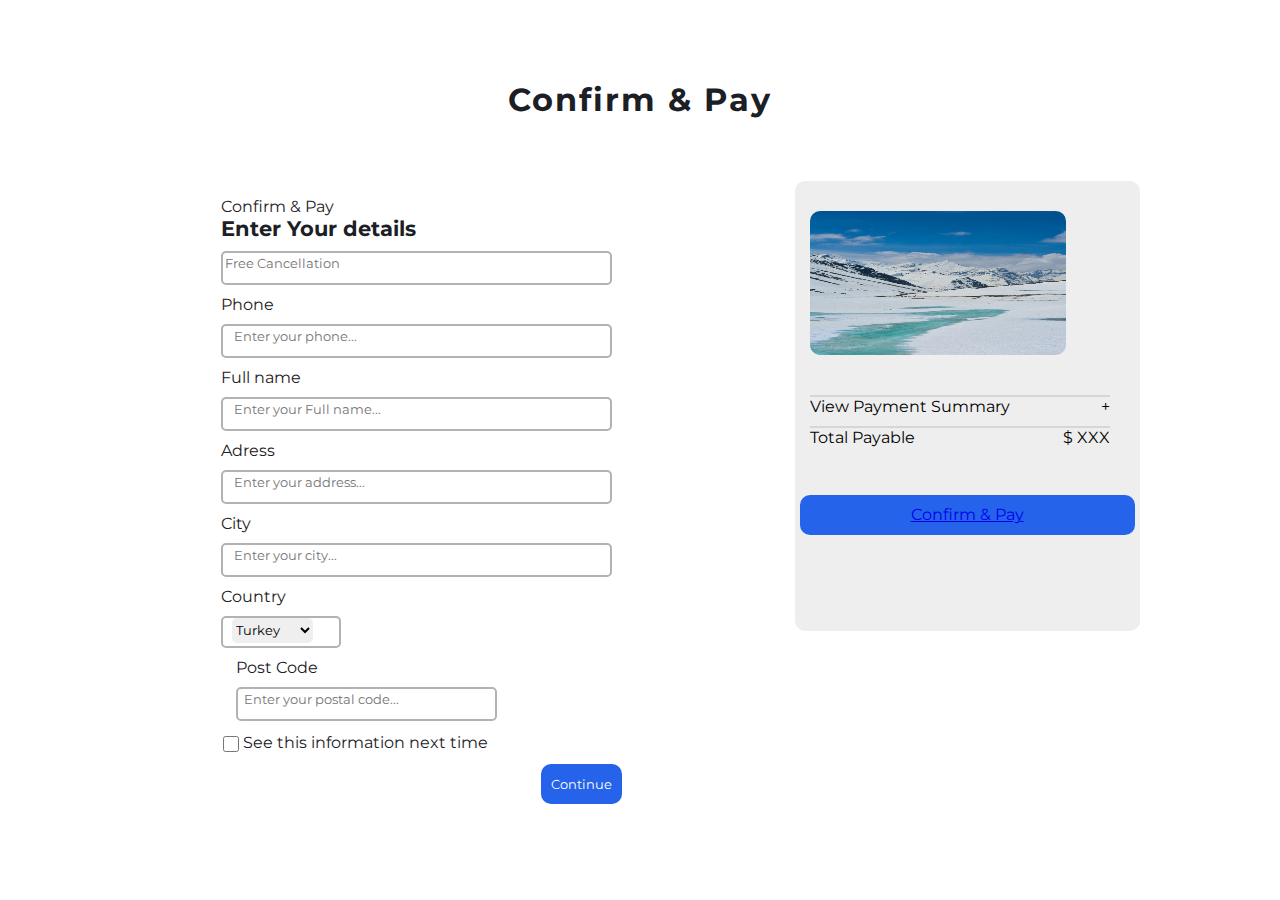
==== payment.html @ 7763e9ba "Initial Commit" ====
<!DOCTYPE html>
<html lang="en">
  <head>
    <meta charset="UTF-8" />
    <meta http-equiv="X-UA-Compatible" content="IE=edge" />
    <meta name="viewport" content="width=device-width, initial-scale=1.0" />
    <!-- CdnJs fontAwesome -->
    <link
      rel="stylesheet"
      href="https://cdnjs.cloudflare.com/ajax/libs/font-awesome/6.0.0/css/all.min.css"
      integrity="sha512-9usAa10IRO0HhonpyAIVpjrylPvoDwiPUiKdWk5t3PyolY1cOd4DSE0Ga+ri4AuTroPR5aQvXU9xC6qOPnzFeg=="
      crossorigin="anonymous"
      referrerpolicy="no-referrer"
    />
    <link rel="stylesheet" href="./payment.css" />
    <title>CheckOut Page</title>
  </head>
  <body>
    <div class="container">
      <!-- title -->
      <header class="title">
        <h1>Confirm & Pay</h1>
      </header>
      <!-- main div  -->
      <main class="inputForm">
        <form action="mailto:sibayanmisra2002@gmail.com" method="post">
          <div class="inputFormLR">
            <!-- leftFormDiv -->
            <div class="inputForm-left">
              <h>Confirm & Pay</h1>
              <!-- left div upside forms -->
              <h4>Enter Your details</h4>
              <div class="inputForm-left-contactInfo">
                <div class="inputField">
                  <input
                    type="text"
                    name="text"
                    id="text"
                    class="text"
                    placeholder="Free Cancellation"
                    required
                  />
                </div>

                <label for="tel">Phone</label>
                <div class="inputField">
                  <img class="img-mini" src="./img/phone-solid.svg" alt="" />
                  <input
                    type="tel"
                    name="tel"
                    id="tel"
                    placeholder="Enter your phone..."
                    required
                  />
                </div>
              </div>
              <!-- left div downside forms -->
              
              <div class="inputForm-left-shippingAdress">
                <label for="fullname">Full name</label>
                <div class="inputField">
                  <img class="img-mini" src="./img/user-solid.svg" alt="" />
                  <input
                    type="text"
                    name="fullname"
                    id="fullname"
                    placeholder="Enter your Full name..."
                    required
                  />
                </div>
                <label for="address">Adress</label>
                <div class="inputField">
                  <img
                    class="img-mini"
                    src="./img/house-chimney-solid.svg"
                    alt=""
                  />
                  <input
                    type="text"
                    name="adress"
                    id="address"
                    placeholder="Enter your address..."
                    required
                  />
                </div>
                <label for="city">City</label>
                <div class="inputField">
                  <img class="img-mini" src="./img/city-solid.svg" alt="" />
                  <input
                    type="text"
                    name="city"
                    id="city"
                    placeholder="Enter your city..."
                    required
                  />
                </div>
                <!-- dropDownList and post code -->
                <div class="leftDownside-last">
                  <div class="dropDownList">
                    <label for="country">Country</label>
                    <div class="inputField selectCountry">
                      <img
                        class="img-mini"
                        src="./img/earth-europe-solid.svg"
                        alt=""
                      />
                      <select name="country" id="country" required>
                        <option value="turkey" selected>Turkey</option>
                        <option value="germany">Germany</option>
                        <option value="belgium">Belgium</option>
                      </select>
                    </div>
                  </div>
                  <div class="postCodeDiv">
                    <label for="postcode">Post Code</label>
                    <div class="inputField postCode">
                      <img src="" alt="" />

                      <input
                        type="number"
                        min="1"
                        name="postcode"
                        id="postcode"
                        placeholder="Enter your postal code..."
                        required
                      />
                    </div>
                  </div>
                </div>
                <div class="checkLeftDown">
                  <input type="checkbox" name="information" id="information" />
                  <label class="information" for="information"
                    >See this information next time</label
                  >
                </div>

                <!-- button submit  -->
                <div class="btn">
                  <button class="btnSubmit" type="submit">Continue</button>
                </div>
              </div>
            </div>
            <!-- RightFormDiv -->
            <div class="inputForm-right">
              <!-- 1st product -->
              <div class="rightCardProduct">
                <img
                  class="imgProducts"
                  src="./images/checkout.jpg"
                  alt="backpack"
                />
              </div>

              <div class="shippingAndTotal">
                <div class="shipping">
                  <span>View Payment Summary</span> <span> +</span>
                </div>

                <div class="shipping">
                  <span>Total Payable</span>
                  <span class="totalPriceUser">
                    <span>$</span>
                    XXX</span>
                </div>
                <div class="button">
                  <a href="#" class="signup">Confirm & Pay</a>
                </div>
              </div>
            </div>
          </div>
        </form>
      </main>
    </div>
    <script src="./payment.js"></script>
  </body>
</html>
---- payment.css ----
@import url("https://fonts.googleapis.com/css2?family=Montserrat:wght@300&display=swap");
* {
  margin: 0;
  padding: 0;
  box-sizing: border-box;
  font-family: "Montserrat", sans-serif;
}

body {
  width: 100vw;
  height: 100vh;
  display: flex;
  align-items: center;
  justify-content: center;
}

.title {
  width: 100%;
  letter-spacing: 2px;
  padding: 1rem;
}
.container {
  width: 100%;
  padding: 2rem;
  display: flex;
  text-align: center;
  align-items: center;
  justify-content: center;
  flex-direction: column;
  color: #1C2024;

}
.button{
    padding: 10px;
  margin-top: 3rem;
  border: none;
  border-radius: 10px;
  height: 40px;
    background: #2563eb;
    color: white;
}
.inputForm {
  width: 100%;
  display: flex;
  justify-content: center;
}
.inputFormLR {
  display: flex;
  padding: 1rem 4rem;
  width: 100%;
  gap: 10rem;
}
.inputForm-left {
  width: 50%;
  padding: 1rem 5rem;
  text-align: start;
}
.inputForm-right {
  width: 50%;
}
.inputForm-left-contactInfo {
  display: flex;
  flex-direction: column;
}
.inputForm-left-shippingAdress {
  display: flex;
  flex-direction: column;
}
.img-mini {
  margin-top: 5px;
  margin-left: 5px;
  width: 20px;
  opacity: 0.5;
}
.inputField {
  border: 2px rgba(0, 0, 0, 0.3) solid;
  border-radius: 5px;
  width: 117%;
  margin-bottom: 10px;
}
input {
  width: 80%;
  border: none;
  outline: none;
  height: 20px;
  vertical-align: middle;
  margin-bottom: 10px;
  margin-left: 2px;
}
.leftDownside-last {
  display: flex;
  flex-direction: row;
  margin-bottom: 2px;
  flex-wrap: wrap;
}
.dropDownList {
  display: flex;
  flex-direction: column;
  width: 40%;
}
.postCodeDiv {
  display: flex;
  flex-direction: column;
  margin-left: 15px;
  vertical-align: super;
}
select {
  height: 25px;
  outline: none;
  border: 2px rgba(0, 0, 0, 0.3) solid;
  border-radius: 5px;
}
#information {
  width: 5%;
  vertical-align: baseline;
}
.information {
  vertical-align: super;
  text-align: center;
}
.inputForm-right {
  background-color: #eeeeee;
  width: 350px;
  height: 450px;
  border-radius: 10px;
  padding: 5px;
}

.btn {
  width: 150%;
  text-align: end;
}

.btnSubmit {
  padding: 10px;
  margin-right: 100px;
  border: none;
  border-radius: 10px;
  height: 40px;
    background: #2563eb;
    color: white;
}
.btnSubmit:active {
  transform: scale(0.99);
  cursor: pointer;
}
.btnSubmit:hover {
  cursor: pointer;
  background-color: rgb(248, 138, 98);
}
.button:hover {
    cursor: pointer;
    background-color: rgb(248, 138, 98);
  }
.imgProducts {
  width: 16em;
  height: 9em;
  margin-top: 15px;
  border-radius: 10px;
  justify-content: flex-start;
}
label {
  margin-bottom: 10px;
}
.postCode {
  width: 135%;
}
.rightCardProduct {
  display: flex;
  flex-direction: row;
  margin-top: 10px;
  margin-left: 10px;
}
.overline {
  text-decoration: line-through;
}
h4 {
  margin-bottom: 10px;
  font-size: 1.3rem;
}
.orangeColor {
  color: rgb(216, 99, 56);
  padding-right: 10px;
}
.productBtnCount {
  display: flex;
  flex-direction: row;
  width: 70px;
  justify-content: space-between;
  outline: 1px solid grey;
  outline-offset: 5px;
  border-radius: 2px;
}
.countRight {
  width: 20px;
  background-color: rgb(182, 179, 179);
  cursor: pointer;
  border-radius: 5px;
}
.countLeft {
  width: 20px;
  background-color: rgb(182, 179, 179);
  cursor: pointer;
  border-radius: 5px;
}
.countRight:active {
  transform: scale(0.9);
}
.countLeft:active {
  transform: scale(0.9);
}
.productRightSide {
  margin-left: 10px;
}
.productRightSide > div {
  margin: 15px 10px 25px;
}
.shipping {
  display: flex;
  justify-content: space-between;
  border-top: 2px rgb(216, 213, 213) solid;
  width: 300px;
  margin-left: 10px;
  margin-top: 10px;
  color: rgb(0, 0, 0);
}
h1 {
  margin-bottom: 30px;
}
.shippingAndTotal {
  margin-top: 40px;
}

select {
  border: none;
  vertical-align: super;
}
.selectCountry {
  width: 120px;
}

@media screen and (max-width: 768px) {
  body {
    height: auto;
  }
  .inputFormLR {
    flex-wrap: wrap-reverse;
    padding: 0 5rem;
    gap: 2rem;
  }

  .inputForm-left {
    width: 95%;
    padding: 1rem 5rem;
    text-align: start;
  }
  .inputForm-right {
    width: 100%;
    display: flex;
    flex-direction: column;
    align-items: center;
  }

  .leftDownside-last {
    width: 100%;
    display: flex;
    flex-wrap: wrap;
    justify-content: center;
    align-items: center;
  }

  .dropDownList {
    width: 100%;
  }

  .postCodeDiv {
    width: 100%;
    margin-left: 0px;
  }

  .postCode {
    width: 100%;
  }

  .btn {
    width: auto;
    text-align: start;
  }
}

@media screen and (max-width: 600px) {
  body {
    height: auto;
  }
  .inputFormLR {
    flex-wrap: wrap-reverse;
    padding: 0 5rem;
    gap: 2rem;
  }

  .inputForm-left {
    width: 90%;
    padding: 1rem 5rem;
    text-align: start;
  }
  .inputForm-right {
    width: 100%;
    display: flex;
    flex-direction: column;
    align-items: center;
  }

  .leftDownside-last {
    width: 100%;
    display: flex;
    flex-wrap: wrap;
    justify-content: center;
    align-items: center;
  }

  .dropDownList {
    width: 100%;
  }

  .postCodeDiv {
    width: 100%;
    margin-left: 0px;
  }

  .postCode {
    width: 100%;
  }

  .btn {
    width: auto;
    text-align: start;
  }
}
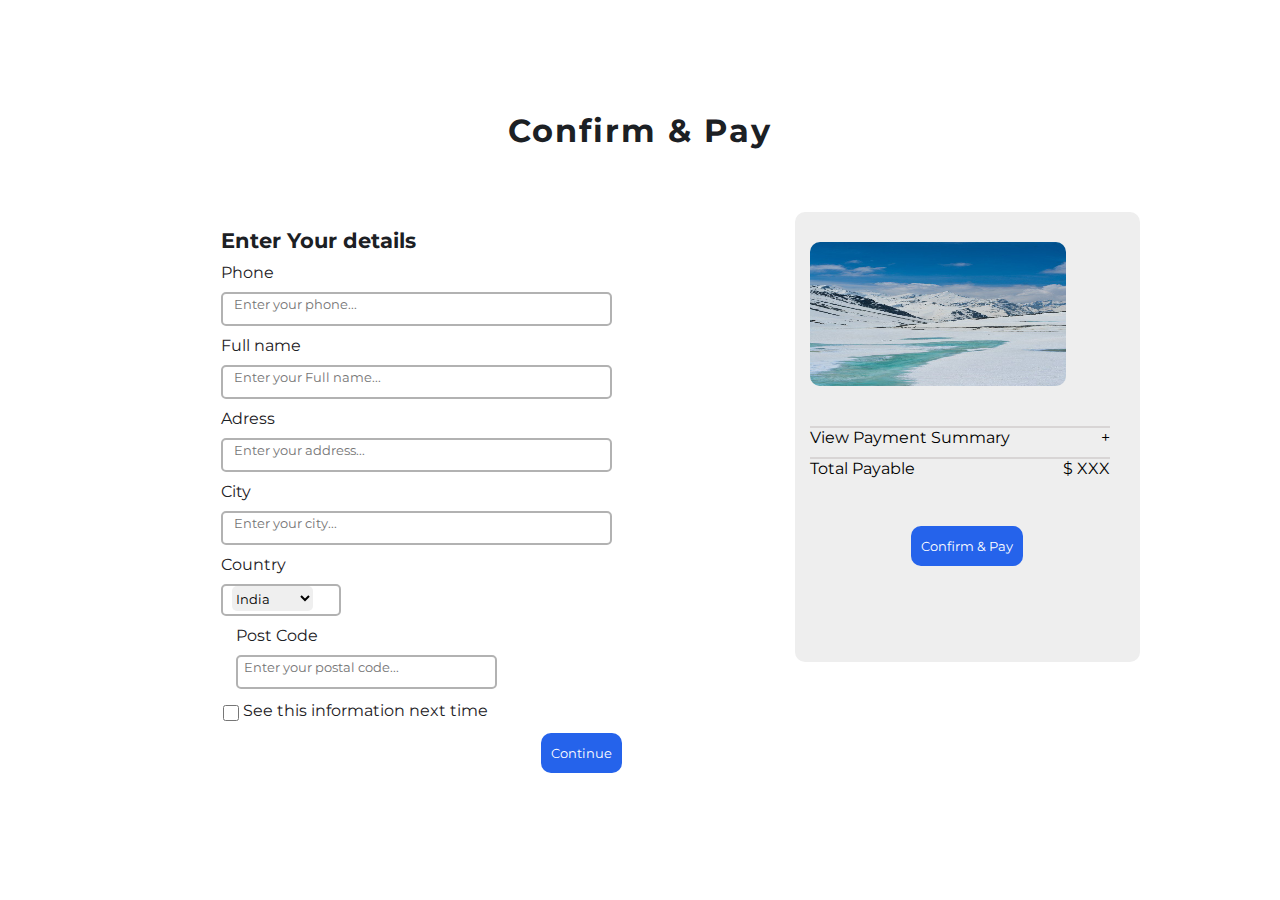
==== commit 73fad5a3: "Add files via upload" ====
--- a/payment.html
+++ b/payment.html
@@ -27,20 +27,9 @@
           <div class="inputFormLR">
             <!-- leftFormDiv -->
             <div class="inputForm-left">
-              <h>Confirm & Pay</h1>
               <!-- left div upside forms -->
               <h4>Enter Your details</h4>
               <div class="inputForm-left-contactInfo">
-                <div class="inputField">
-                  <input
-                    type="text"
-                    name="text"
-                    id="text"
-                    class="text"
-                    placeholder="Free Cancellation"
-                    required
-                  />
-                </div>
 
                 <label for="tel">Phone</label>
                 <div class="inputField">
@@ -105,9 +94,11 @@
                         alt=""
                       />
                       <select name="country" id="country" required>
-                        <option value="turkey" selected>Turkey</option>
+                        <option value="India" selected>India</option>
                         <option value="germany">Germany</option>
                         <option value="belgium">Belgium</option>
+                        <option value="belgium">Malaysia</option>
+                        <option value="belgium">Thailand</option>
                       </select>
                     </div>
                   </div>
@@ -162,8 +153,8 @@
                     <span>$</span>
                     XXX</span>
                 </div>
-                <div class="button">
-                  <a href="#" class="signup">Confirm & Pay</a>
+                <div class="buttonPay">
+                  <button class="btnPay" type="submit">Confirm & Pay</button>
                 </div>
               </div>
             </div>
--- a/payment.css
+++ b/payment.css
@@ -140,6 +140,15 @@
     background: #2563eb;
     color: white;
 }
+.btnPay {
+  padding: 10px;
+  margin-top: 3rem;
+  border: none;
+  border-radius: 10px;
+  height: 40px;
+  background: #2563eb;
+  color: white;
+}
 .btnSubmit:active {
   transform: scale(0.99);
   cursor: pointer;
@@ -148,7 +157,7 @@
   cursor: pointer;
   background-color: rgb(248, 138, 98);
 }
-.button:hover {
+.btnPay:hover {
     cursor: pointer;
     background-color: rgb(248, 138, 98);
   }
